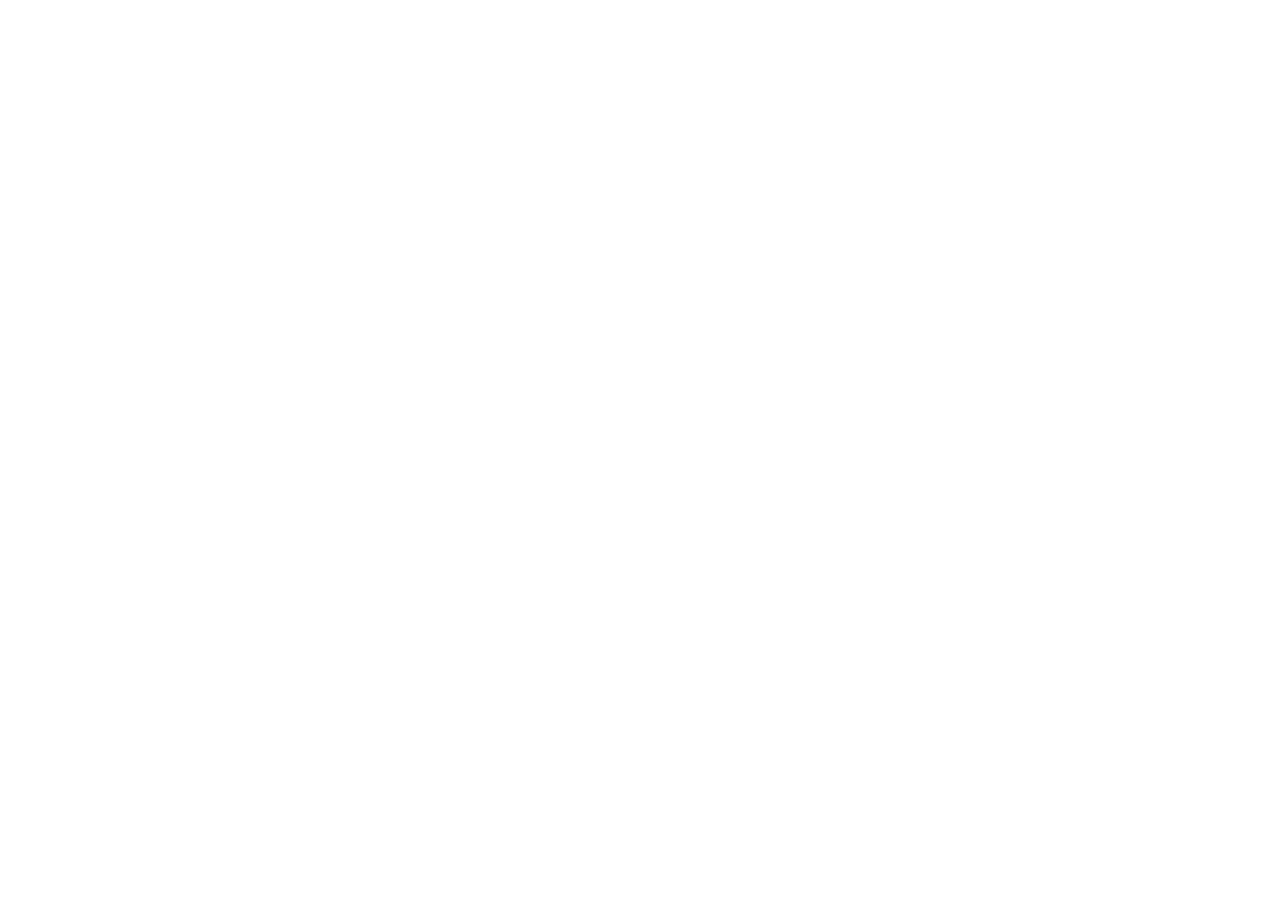
==== 02_Clock/index.html @ 4875d553 "Edit index" ====
<!DOCTYPE html>
<html lang="en">
<head>
  <meta charset="UTF-8">
  <meta name="viewport" content="width=device-width, initial-scale=1.0">
  <meta http-equiv="X-UA-Compatible" content="ie=edge">
  <title>JS + CSS Clock</title>
</head>
<body>
  
</body>
</html>
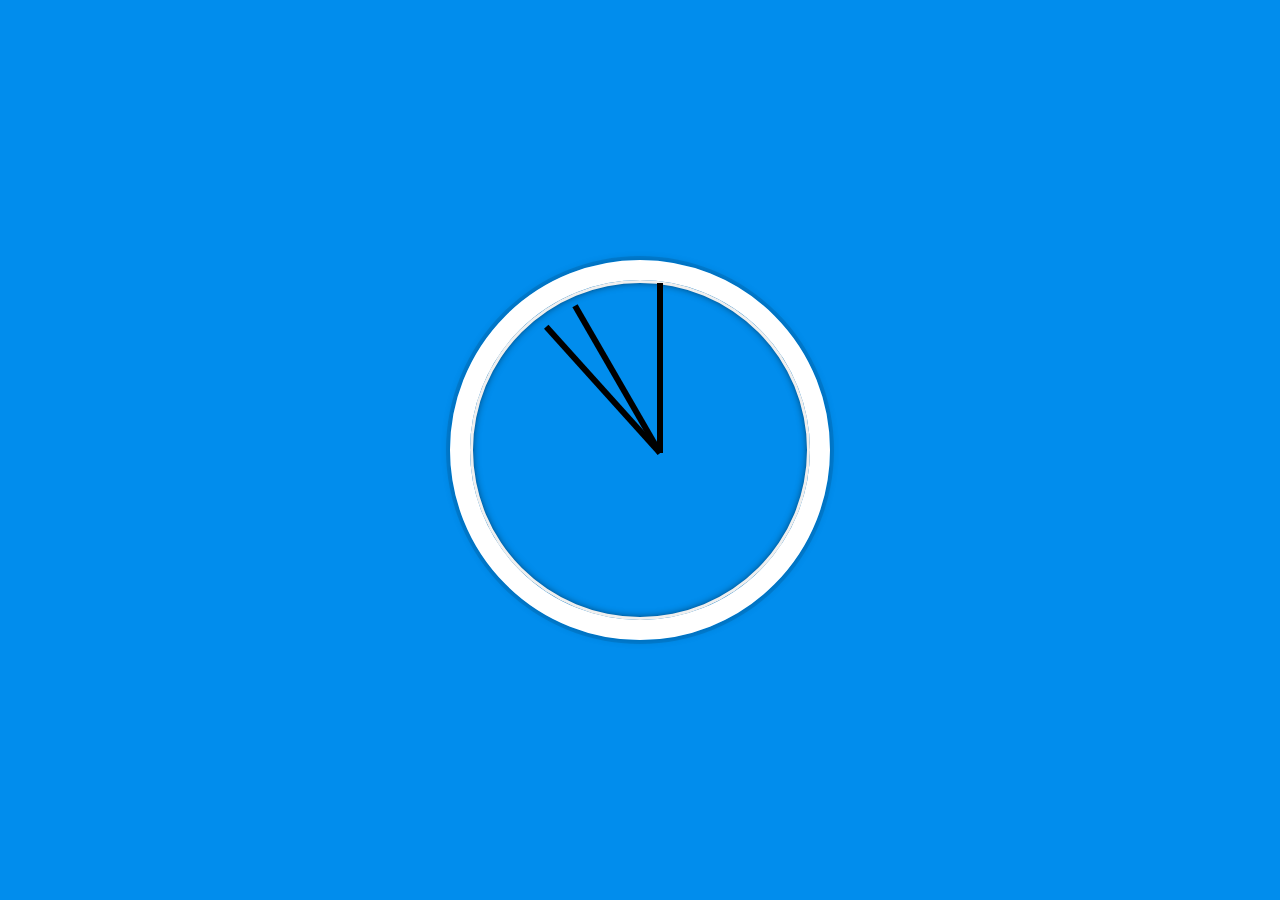
==== commit 1fede3a3: "Complete dat 2" ====
--- a/02_Clock/index.html
+++ b/02_Clock/index.html
@@ -4,9 +4,39 @@
   <meta charset="UTF-8">
   <meta name="viewport" content="width=device-width, initial-scale=1.0">
   <meta http-equiv="X-UA-Compatible" content="ie=edge">
+  <link rel="stylesheet" href="style.css">
   <title>JS + CSS Clock</title>
 </head>
 <body>
-  
+  <div class="clock">
+    <div class="hand hour-hand"></div>
+    <div class="hand min-hand"></div>
+    <div class="hand second-hand"></div>
+  </div>
+
+  <script>
+    const secondHand = document.querySelector('.second-hand');
+    const minsHand = document.querySelector('.min-hand');
+    const hourHand = document.querySelector('.hour-hand');
+
+    function setDate() {
+      const now = new Date();
+      
+      const seconds = now.getSeconds();
+      const secondsDegrees = ((seconds / 60) * 360) + 90;
+      secondHand.style.transform = `rotate(${secondsDegrees}deg)`;
+      
+      const mins = now.getMinutes();
+      const minsDegrees = ((mins / 60) * 360) + 90;
+      minsHand.style.transform = `rotate(${minsDegrees}deg)`;
+
+      const hour = now.getHour();
+      const hourDegrees = ((hour / 60) * 360) + 90;
+      hourHand.style.transform = `rotate(${hourDegrees}deg)`;
+    }
+
+    setInterval(setDate, 1000);
+    setDate();
+  </script>
 </body>
 </html>--- a/02_Clock/style.css
+++ b/02_Clock/style.css
@@ -0,0 +1,51 @@
+html {
+  background: #018DED url(http://unsplash.it/1500/1000?image=881&blur=5);
+  background-size: cover;
+  font-family: 'helvetica neue';
+  text-align: center;
+  font-size: 10px;
+}
+
+body {
+  margin: 0;
+  font-size: 2rem;
+  display: flex;
+  flex: 1;
+  min-height: 100vh;
+  align-items: center;
+}
+
+.clock {
+  width: 30rem;
+  height: 30rem;
+  border: 20px solid white;
+  border-radius: 50%;
+  margin: 50px auto;
+  position: relative;
+  padding: 2rem;
+  box-shadow:
+    0 0 0 4px rgba(0, 0, 0, 0.1),
+    inset 0 0 0 3px #EFEFEF,
+    inset 0 0 10px black,
+    0 0 10px rgba(0, 0, 0, 0.2);
+}
+
+.clock-face {
+  position: relative;
+  width: 100%;
+  height: 100%;
+  transform: translateY(-3px);
+  /* account for the height of the clock hands */
+}
+
+.hand {
+  width: 50%;
+  height: 6px;
+  background: black;
+  position: absolute;
+  top: 50%;
+  transform-origin: 100%;
+  transform: rotate(90deg);
+  transition: all 0.05s;
+  transition-timing-function: cubic-bezier(0.1, 2.7, 0.58, 1);
+}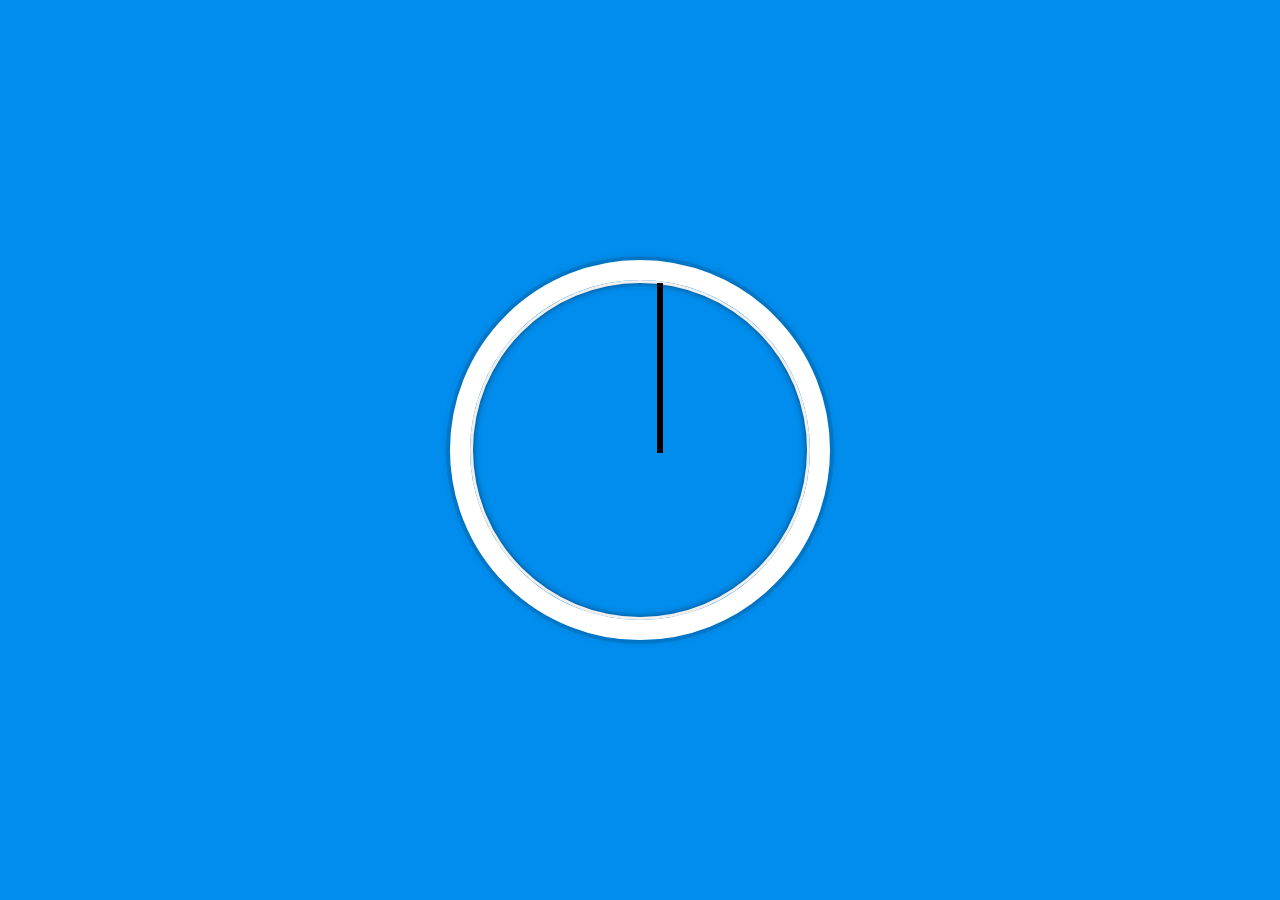
==== commit 79bbbf2e: "Complete Day 2" ====
--- a/02_Clock/index.html
+++ b/02_Clock/index.html
@@ -36,7 +36,6 @@
     }
 
     setInterval(setDate, 1000);
-    setDate();
   </script>
 </body>
 </html>